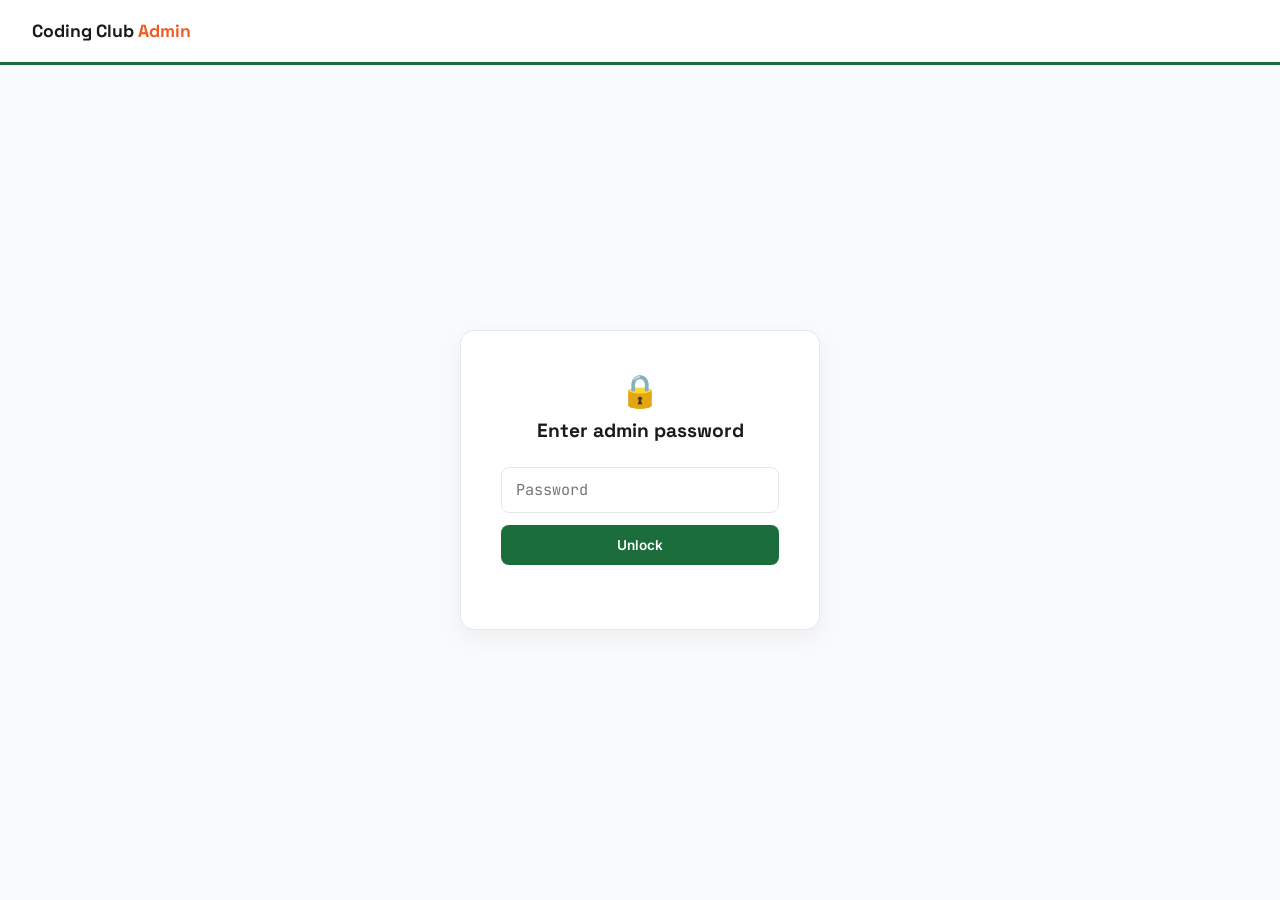
==== admin.html @ 80be8feb "Add admin.html page" ====
<!DOCTYPE html>
<html lang="en">
<head>
<meta charset="UTF-8">
<meta name="viewport" content="width=device-width, initial-scale=1.0">
<title>Admin — Coding Club Submissions</title>
<link href="https://fonts.googleapis.com/css2?family=Space+Grotesk:wght@500;700&family=Inter:wght@400;500;600&family=JetBrains+Mono:wght@400;500&display=swap" rel="stylesheet">
<style>
  :root {
    --green: #1B6E3C;
    --green-dark: #0F4D29;
    --orange: #F15A24;
    --bg: #f9fafc;
    --ink: #1a1a1a;
    --muted: #666;
    --border: #e5e7eb;
  }
  * { box-sizing: border-box; }
  body {
    margin: 0;
    font-family: 'Inter', sans-serif;
    background: var(--bg);
    color: var(--ink);
  }
  .topbar {
    background: #fff;
    border-bottom: 3px solid var(--green);
    padding: 1.25rem 2rem;
    display: flex;
    align-items: center;
    justify-content: space-between;
  }
  .topbar h1 {
    font-family: 'Space Grotesk', sans-serif;
    font-size: 1.1rem;
    margin: 0;
  }
  .topbar h1 span { color: var(--orange); }
  .btn {
    font-family: 'Inter', sans-serif;
    font-weight: 600;
    font-size: 0.85rem;
    padding: 0.5rem 1rem;
    border-radius: 8px;
    border: none;
    cursor: pointer;
  }
  .btn-primary { background: var(--green); color: #fff; }
  .btn-primary:hover { background: var(--green-dark); }
  .btn-ghost { background: transparent; color: var(--muted); border: 1px solid var(--border); }

  /* Lock screen */
  .lock-screen {
    min-height: calc(100vh - 70px);
    display: flex;
    align-items: center;
    justify-content: center;
    padding: 2rem;
  }
  .lock-card {
    background: #fff;
    border: 1px solid var(--border);
    border-radius: 14px;
    padding: 2.5rem;
    max-width: 360px;
    width: 100%;
    text-align: center;
    box-shadow: 0 8px 24px rgba(0,0,0,0.05);
  }
  .lock-card .icon {
    font-size: 2rem;
    margin-bottom: 0.5rem;
  }
  .lock-card h2 {
    font-family: 'Space Grotesk', sans-serif;
    margin: 0 0 1.5rem;
    font-size: 1.2rem;
  }
  .lock-card input {
    width: 100%;
    padding: 0.7rem 0.9rem;
    border: 1px solid var(--border);
    border-radius: 8px;
    font-size: 0.95rem;
    margin-bottom: 0.75rem;
    font-family: 'JetBrains Mono', monospace;
  }
  .lock-card input:focus { outline: 2px solid var(--green); border-color: var(--green); }
  .lock-card .btn-primary { width: 100%; padding: 0.75rem; }
  .lock-error { color: var(--orange); font-size: 0.85rem; margin: 0.5rem 0 0; min-height: 1.2em; }

  /* Dashboard */
  .dashboard { display: none; padding: 2rem; max-width: 1100px; margin: 0 auto; }
  .stats-row {
    display: flex;
    gap: 1rem;
    margin-bottom: 1.5rem;
    flex-wrap: wrap;
  }
  .stat-card {
    background: #fff;
    border: 1px solid var(--border);
    border-radius: 12px;
    padding: 1.25rem 1.5rem;
    flex: 1;
    min-width: 140px;
  }
  .stat-card .num {
    font-family: 'Space Grotesk', sans-serif;
    font-size: 1.8rem;
    font-weight: 700;
    color: var(--green);
  }
  .stat-card .label {
    font-size: 0.8rem;
    color: var(--muted);
    text-transform: uppercase;
    letter-spacing: 0.5px;
  }

  .toolbar {
    display: flex;
    justify-content: space-between;
    align-items: center;
    margin-bottom: 1rem;
    gap: 1rem;
    flex-wrap: wrap;
  }
  .search-input {
    flex: 1;
    max-width: 320px;
    padding: 0.6rem 0.9rem;
    border: 1px solid var(--border);
    border-radius: 8px;
    font-size: 0.9rem;
    font-family: 'Inter', sans-serif;
  }
  .search-input:focus { outline: 2px solid var(--green); border-color: var(--green); }

  table {
    width: 100%;
    border-collapse: collapse;
    background: #fff;
    border-radius: 12px;
    overflow: hidden;
    border: 1px solid var(--border);
  }
  thead th {
    background: var(--green-dark);
    color: #fff;
    text-align: left;
    padding: 0.85rem 1rem;
    font-size: 0.8rem;
    text-transform: uppercase;
    letter-spacing: 0.5px;
    font-weight: 600;
  }
  tbody td {
    padding: 0.85rem 1rem;
    border-bottom: 1px solid var(--border);
    font-size: 0.9rem;
    vertical-align: top;
  }
  tbody tr:last-child td { border-bottom: none; }
  tbody tr:hover { background: #fafdfb; }
  .col-time { font-family: 'JetBrains Mono', monospace; font-size: 0.8rem; color: var(--muted); white-space: nowrap; }
  .col-email { color: var(--green-dark); }
  .col-msg { max-width: 360px; }

  .empty-state, .loading-state, .error-state {
    text-align: center;
    padding: 3rem 1rem;
    color: var(--muted);
  }
  .error-state { color: var(--orange); }

  @media (max-width: 640px) {
    table, thead, tbody, th, td, tr { display: block; }
    thead { display: none; }
    tbody tr {
      background: #fff;
      border: 1px solid var(--border);
      border-radius: 10px;
      margin-bottom: 0.75rem;
      padding: 0.5rem 0;
    }
    tbody td {
      border-bottom: none;
      padding: 0.4rem 1rem;
    }
    tbody td::before {
      content: attr(data-label);
      display: block;
      font-size: 0.7rem;
      text-transform: uppercase;
      color: var(--muted);
      font-weight: 600;
      margin-bottom: 0.15rem;
    }
  }
</style>
</head>
<body>

<div class="topbar">
  <h1>Coding Club <span>Admin</span></h1>
  <button class="btn btn-ghost" id="logoutBtn" style="display:none;">Log out</button>
</div>

<!-- Lock screen -->
<div class="lock-screen" id="lockScreen">
  <div class="lock-card">
    <div class="icon">🔒</div>
    <h2>Enter admin password</h2>
    <input type="password" id="passwordInput" placeholder="Password" autocomplete="off">
    <button class="btn btn-primary" id="unlockBtn">Unlock</button>
    <p class="lock-error" id="lockError"></p>
  </div>
</div>

<!-- Dashboard -->
<div class="dashboard" id="dashboard">
  <div class="stats-row">
    <div class="stat-card">
      <div class="num" id="totalCount">0</div>
      <div class="label">Total submissions</div>
    </div>
    <div class="stat-card">
      <div class="num" id="todayCount">0</div>
      <div class="label">Today</div>
    </div>
  </div>

  <div class="toolbar">
    <input type="text" class="search-input" id="searchInput" placeholder="Search by name or email...">
    <button class="btn btn-ghost" id="refreshBtn">Refresh</button>
  </div>

  <div id="tableWrap">
    <div class="loading-state">Loading submissions...</div>
  </div>
</div>

<script>
  // ====== CONFIG ======
  const ENDPOINT = "https://script.google.com/macros/s/AKfycbzuRu56m0DeaRO_YDzHmL2cSOZR4k07zfcsLbEV2ed7pCT4dgEDHNr3Urpt3pDFyaw/exec";

  const lockScreen = document.getElementById('lockScreen');
  const dashboard = document.getElementById('dashboard');
  const passwordInput = document.getElementById('passwordInput');
  const unlockBtn = document.getElementById('unlockBtn');
  const lockError = document.getElementById('lockError');
  const logoutBtn = document.getElementById('logoutBtn');
  const tableWrap = document.getElementById('tableWrap');
  const searchInput = document.getElementById('searchInput');
  const refreshBtn = document.getElementById('refreshBtn');
  const totalCount = document.getElementById('totalCount');
  const todayCount = document.getElementById('todayCount');

  let allEntries = [];

  function showDashboard() {
    lockScreen.style.display = 'none';
    dashboard.style.display = 'block';
    logoutBtn.style.display = 'inline-block';
    loadData();
  }

  function showLock(errorMsg) {
    lockScreen.style.display = 'flex';
    dashboard.style.display = 'none';
    logoutBtn.style.display = 'none';
    lockError.textContent = errorMsg || '';
  }

  async function tryPassword(pwd) {
    try {
      const res = await fetch(`${ENDPOINT}?password=${encodeURIComponent(pwd)}`);
      const result = await res.json();
      if (result.result === 'success') {
        sessionStorage.setItem('adminPassword', pwd);
        allEntries = result.data || [];
        showDashboard();
        renderTable(allEntries);
        updateStats(allEntries);
      } else {
        showLock('Incorrect password. Try again.');
      }
    } catch (err) {
      showLock('Network error. Please try again.');
    }
  }

  unlockBtn.addEventListener('click', () => {
    const pwd = passwordInput.value.trim();
    if (!pwd) return;
    lockError.textContent = '';
    unlockBtn.textContent = 'Checking...';
    unlockBtn.disabled = true;
    tryPassword(pwd).finally(() => {
      unlockBtn.textContent = 'Unlock';
      unlockBtn.disabled = false;
    });
  });

  passwordInput.addEventListener('keydown', (e) => {
    if (e.key === 'Enter') unlockBtn.click();
  });

  logoutBtn.addEventListener('click', () => {
    sessionStorage.removeItem('adminPassword');
    passwordInput.value = '';
    showLock();
  });

  async function loadData() {
    const pwd = sessionStorage.getItem('adminPassword');
    if (!pwd) return showLock();

    tableWrap.innerHTML = '<div class="loading-state">Loading submissions...</div>';
    try {
      const res = await fetch(`${ENDPOINT}?password=${encodeURIComponent(pwd)}`);
      const result = await res.json();
      if (result.result === 'success') {
        allEntries = result.data || [];
        renderTable(allEntries);
        updateStats(allEntries);
      } else {
        sessionStorage.removeItem('adminPassword');
        showLock('Session expired. Please log in again.');
      }
    } catch (err) {
      tableWrap.innerHTML = '<div class="error-state">Could not load submissions. Check your connection and try again.</div>';
    }
  }

  function updateStats(entries) {
    totalCount.textContent = entries.length;
    const today = new Date().toDateString();
    const todays = entries.filter(e => {
      const t = new Date(e.Timestamp);
      return t.toDateString() === today;
    });
    todayCount.textContent = todays.length;
  }

  function renderTable(entries) {
    if (!entries.length) {
      tableWrap.innerHTML = '<div class="empty-state">No submissions yet. They will show up here as people fill out the contact form.</div>';
      return;
    }

    // newest first
    const sorted = [...entries].sort((a, b) => new Date(b.Timestamp) - new Date(a.Timestamp));

    const rows = sorted.map(entry => {
      const time = new Date(entry.Timestamp);
      const formatted = isNaN(time) ? entry.Timestamp : time.toLocaleString();
      return `
        <tr>
          <td class="col-time" data-label="Time">${formatted}</td>
          <td data-label="Name">${escapeHtml(entry.Name || '')}</td>
          <td class="col-email" data-label="Email">${escapeHtml(entry.Email || '')}</td>
          <td class="col-msg" data-label="Message">${escapeHtml(entry.Message || '')}</td>
        </tr>`;
    }).join('');

    tableWrap.innerHTML = `
      <table>
        <thead>
          <tr><th>Time</th><th>Name</th><th>Email</th><th>Message</th></tr>
        </thead>
        <tbody>${rows}</tbody>
      </table>`;
  }

  function escapeHtml(str) {
    const div = document.createElement('div');
    div.textContent = str;
    return div.innerHTML;
  }

  searchInput.addEventListener('input', () => {
    const q = searchInput.value.toLowerCase();
    const filtered = allEntries.filter(e =>
      (e.Name || '').toLowerCase().includes(q) ||
      (e.Email || '').toLowerCase().includes(q)
    );
    renderTable(filtered);
  });

  refreshBtn.addEventListener('click', loadData);

  // Auto-login if password already in session
  const savedPwd = sessionStorage.getItem('adminPassword');
  if (savedPwd) {
    tryPassword(savedPwd);
  }
</script>
</body>
</html>
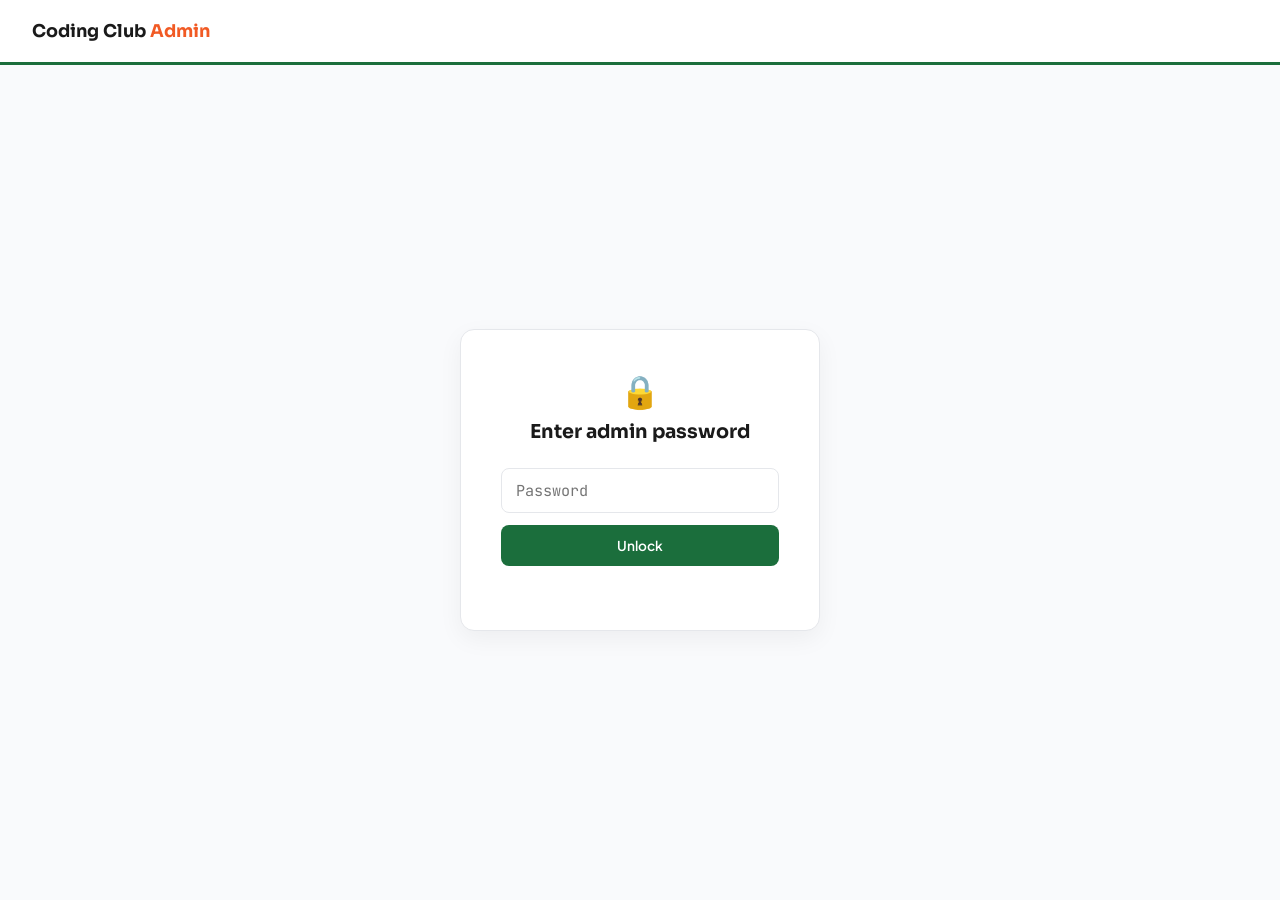
==== commit c34e0db9: "Update project files and add join.html" ====
--- a/admin.html
+++ b/admin.html
@@ -4,7 +4,7 @@
 <meta charset="UTF-8">
 <meta name="viewport" content="width=device-width, initial-scale=1.0">
 <title>Admin — Coding Club Submissions</title>
-<link href="https://fonts.googleapis.com/css2?family=Space+Grotesk:wght@500;700&family=Inter:wght@400;500;600&family=JetBrains+Mono:wght@400;500&display=swap" rel="stylesheet">
+<link href="https://fonts.googleapis.com/css2?family=Sora:wght@500;600;700;800&family=Plus+Jakarta+Sans:wght@400;500;600;700&family=JetBrains+Mono:wght@400;500&display=swap" rel="stylesheet">
 <style>
   :root {
     --green: #1B6E3C;
@@ -18,7 +18,7 @@
   * { box-sizing: border-box; }
   body {
     margin: 0;
-    font-family: 'Inter', sans-serif;
+    font-family: 'Plus Jakarta Sans', sans-serif;
     background: var(--bg);
     color: var(--ink);
   }
@@ -31,13 +31,13 @@
     justify-content: space-between;
   }
   .topbar h1 {
-    font-family: 'Space Grotesk', sans-serif;
+    font-family: 'Sora', sans-serif;
     font-size: 1.1rem;
     margin: 0;
   }
   .topbar h1 span { color: var(--orange); }
   .btn {
-    font-family: 'Inter', sans-serif;
+    font-family: 'Plus Jakarta Sans', sans-serif;
     font-weight: 600;
     font-size: 0.85rem;
     padding: 0.5rem 1rem;
@@ -72,7 +72,7 @@
     margin-bottom: 0.5rem;
   }
   .lock-card h2 {
-    font-family: 'Space Grotesk', sans-serif;
+    font-family: 'Sora', sans-serif;
     margin: 0 0 1.5rem;
     font-size: 1.2rem;
   }
@@ -106,7 +106,7 @@
     min-width: 140px;
   }
   .stat-card .num {
-    font-family: 'Space Grotesk', sans-serif;
+    font-family: 'Sora', sans-serif;
     font-size: 1.8rem;
     font-weight: 700;
     color: var(--green);
@@ -133,7 +133,7 @@
     border: 1px solid var(--border);
     border-radius: 8px;
     font-size: 0.9rem;
-    font-family: 'Inter', sans-serif;
+    font-family: 'Plus Jakarta Sans', sans-serif;
   }
   .search-input:focus { outline: 2px solid var(--green); border-color: var(--green); }
 
@@ -164,6 +164,19 @@
   tbody tr:last-child td { border-bottom: none; }
   tbody tr:hover { background: #fafdfb; }
   .col-time { font-family: 'JetBrains Mono', monospace; font-size: 0.8rem; color: var(--muted); white-space: nowrap; }
+  .col-action { text-align: right; white-space: nowrap; }
+  .delete-btn {
+    background: #fff;
+    border: 1px solid #f3c7b5;
+    color: var(--orange);
+    font-size: 0.78rem;
+    font-weight: 600;
+    padding: 0.35rem 0.7rem;
+    border-radius: 6px;
+    cursor: pointer;
+  }
+  .delete-btn:hover { background: #fff3ef; }
+  .delete-btn:disabled { opacity: 0.5; cursor: default; }
   .col-email { color: var(--green-dark); }
   .col-msg { max-width: 360px; }
 
@@ -229,11 +242,19 @@
       <div class="num" id="todayCount">0</div>
       <div class="label">Today</div>
     </div>
+    <div class="stat-card">
+      <div class="num" id="memberCount">0</div>
+      <div class="label">Total members</div>
+    </div>
   </div>
 
   <div class="toolbar">
     <input type="text" class="search-input" id="searchInput" placeholder="Search by name or email...">
-    <button class="btn btn-ghost" id="refreshBtn">Refresh</button>
+    <div style="display:flex; gap:0.5rem;">
+      <button class="btn btn-primary" id="tabContactBtn">Contact Us</button>
+      <button class="btn btn-ghost" id="tabMembersBtn">Members</button>
+      <button class="btn btn-ghost" id="refreshBtn">Refresh</button>
+    </div>
   </div>
 
   <div id="tableWrap">
@@ -243,7 +264,7 @@
 
 <script>
   // ====== CONFIG ======
-  const ENDPOINT = "https://script.google.com/macros/s/AKfycbzuRu56m0DeaRO_YDzHmL2cSOZR4k07zfcsLbEV2ed7pCT4dgEDHNr3Urpt3pDFyaw/exec";
+  const ENDPOINT = "https://script.google.com/macros/s/AKfycbz60FyxEpdriM5cOYTYn1kPqGTHN4BBcL0v0_8o3ODAD21J8hYD7rC5ZlaVt3WPyvcl/exec";
 
   const lockScreen = document.getElementById('lockScreen');
   const dashboard = document.getElementById('dashboard');
@@ -256,8 +277,14 @@
   const refreshBtn = document.getElementById('refreshBtn');
   const totalCount = document.getElementById('totalCount');
   const todayCount = document.getElementById('todayCount');
+  const memberCount = document.getElementById('memberCount');
+
+  const tabContactBtn = document.getElementById('tabContactBtn');
+  const tabMembersBtn = document.getElementById('tabMembersBtn');
 
   let allEntries = [];
+  let allMembers = [];
+  let activeTab = 'contact';
 
   function showDashboard() {
     lockScreen.style.display = 'none';
@@ -280,14 +307,39 @@
       if (result.result === 'success') {
         sessionStorage.setItem('adminPassword', pwd);
         allEntries = result.data || [];
+        allMembers = result.members || [];
         showDashboard();
-        renderTable(allEntries);
-        updateStats(allEntries);
+        renderActiveTab();
+        updateStats();
       } else {
         showLock('Incorrect password. Try again.');
       }
     } catch (err) {
       showLock('Network error. Please try again.');
+    }
+  }
+
+  tabContactBtn.addEventListener('click', () => {
+    activeTab = 'contact';
+    tabContactBtn.className = 'btn btn-primary';
+    tabMembersBtn.className = 'btn btn-ghost';
+    searchInput.value = '';
+    renderActiveTab();
+  });
+
+  tabMembersBtn.addEventListener('click', () => {
+    activeTab = 'members';
+    tabMembersBtn.className = 'btn btn-primary';
+    tabContactBtn.className = 'btn btn-ghost';
+    searchInput.value = '';
+    renderActiveTab();
+  });
+
+  function renderActiveTab() {
+    if (activeTab === 'contact') {
+      renderContactTable(allEntries);
+    } else {
+      renderMembersTable(allMembers);
     }
   }
 
@@ -323,8 +375,9 @@
       const result = await res.json();
       if (result.result === 'success') {
         allEntries = result.data || [];
-        renderTable(allEntries);
-        updateStats(allEntries);
+        allMembers = result.members || [];
+        renderActiveTab();
+        updateStats();
       } else {
         sessionStorage.removeItem('adminPassword');
         showLock('Session expired. Please log in again.');
@@ -334,23 +387,23 @@
     }
   }
 
-  function updateStats(entries) {
-    totalCount.textContent = entries.length;
+  function updateStats() {
+    totalCount.textContent = allEntries.length;
+    memberCount.textContent = allMembers.length;
     const today = new Date().toDateString();
-    const todays = entries.filter(e => {
+    const todays = allEntries.filter(e => {
       const t = new Date(e.Timestamp);
       return t.toDateString() === today;
     });
     todayCount.textContent = todays.length;
   }
 
-  function renderTable(entries) {
+  function renderContactTable(entries) {
     if (!entries.length) {
       tableWrap.innerHTML = '<div class="empty-state">No submissions yet. They will show up here as people fill out the contact form.</div>';
       return;
     }
 
-    // newest first
     const sorted = [...entries].sort((a, b) => new Date(b.Timestamp) - new Date(a.Timestamp));
 
     const rows = sorted.map(entry => {
@@ -362,16 +415,83 @@
           <td data-label="Name">${escapeHtml(entry.Name || '')}</td>
           <td class="col-email" data-label="Email">${escapeHtml(entry.Email || '')}</td>
           <td class="col-msg" data-label="Message">${escapeHtml(entry.Message || '')}</td>
+          <td data-label="" class="col-action"><button class="delete-btn" data-sheet="Contact Us" data-row="${entry._row}">Delete</button></td>
         </tr>`;
     }).join('');
 
     tableWrap.innerHTML = `
       <table>
         <thead>
-          <tr><th>Time</th><th>Name</th><th>Email</th><th>Message</th></tr>
+          <tr><th>Time</th><th>Name</th><th>Email</th><th>Message</th><th></th></tr>
         </thead>
         <tbody>${rows}</tbody>
       </table>`;
+    attachDeleteHandlers();
+  }
+
+  function renderMembersTable(entries) {
+    if (!entries.length) {
+      tableWrap.innerHTML = '<div class="empty-state">No members yet. They will show up here as people submit the membership form.</div>';
+      return;
+    }
+
+    const sorted = [...entries].sort((a, b) => new Date(b.Timestamp) - new Date(a.Timestamp));
+
+    const rows = sorted.map(entry => {
+      const time = new Date(entry.Timestamp);
+      const formatted = isNaN(time) ? entry.Timestamp : time.toLocaleString();
+      return `
+        <tr>
+          <td class="col-time" data-label="Time">${formatted}</td>
+          <td class="col-email" data-label="Email">${escapeHtml(entry.Email || '')}</td>
+          <td data-label="Skill Level">${escapeHtml(entry['Skill Level'] || '')}</td>
+          <td data-label="Course">${escapeHtml(entry.Course || '')}</td>
+          <td data-label="" class="col-action"><button class="delete-btn" data-sheet="Members" data-row="${entry._row}">Delete</button></td>
+        </tr>`;
+    }).join('');
+
+    tableWrap.innerHTML = `
+      <table>
+        <thead>
+          <tr><th>Time</th><th>Email</th><th>Skill Level</th><th>Course</th><th></th></tr>
+        </thead>
+        <tbody>${rows}</tbody>
+      </table>`;
+    attachDeleteHandlers();
+  }
+
+  function attachDeleteHandlers() {
+    document.querySelectorAll('.delete-btn').forEach(btn => {
+      btn.addEventListener('click', async () => {
+        const sheetName = btn.dataset.sheet;
+        const rowIndex = parseInt(btn.dataset.row, 10);
+        if (!confirm('Delete this entry? This cannot be undone.')) return;
+
+        btn.disabled = true;
+        btn.textContent = 'Deleting...';
+
+        const pwd = sessionStorage.getItem('adminPassword');
+        try {
+          const res = await fetch(ENDPOINT, {
+            method: 'POST',
+            body: JSON.stringify({ type: 'delete', sheetName, rowIndex, password: pwd }),
+            headers: { 'Content-Type': 'text/plain' }
+          });
+          const result = await res.json();
+          if (result.result === 'success') {
+            await loadData();
+          } else {
+            alert('Could not delete: ' + (result.message || 'unknown error'));
+            btn.disabled = false;
+            btn.textContent = 'Delete';
+          }
+        } catch (err) {
+          alert('Network error while deleting.');
+          btn.disabled = false;
+          btn.textContent = 'Delete';
+        }
+      });
+    });
   }
 
   function escapeHtml(str) {
@@ -382,11 +502,19 @@
 
   searchInput.addEventListener('input', () => {
     const q = searchInput.value.toLowerCase();
-    const filtered = allEntries.filter(e =>
-      (e.Name || '').toLowerCase().includes(q) ||
-      (e.Email || '').toLowerCase().includes(q)
-    );
-    renderTable(filtered);
+    if (activeTab === 'contact') {
+      const filtered = allEntries.filter(e =>
+        (e.Name || '').toLowerCase().includes(q) ||
+        (e.Email || '').toLowerCase().includes(q)
+      );
+      renderContactTable(filtered);
+    } else {
+      const filtered = allMembers.filter(e =>
+        (e.Email || '').toLowerCase().includes(q) ||
+        (e.Course || '').toLowerCase().includes(q)
+      );
+      renderMembersTable(filtered);
+    }
   });
 
   refreshBtn.addEventListener('click', loadData);
@@ -398,4 +526,4 @@
   }
 </script>
 </body>
-</html>
+</html>
